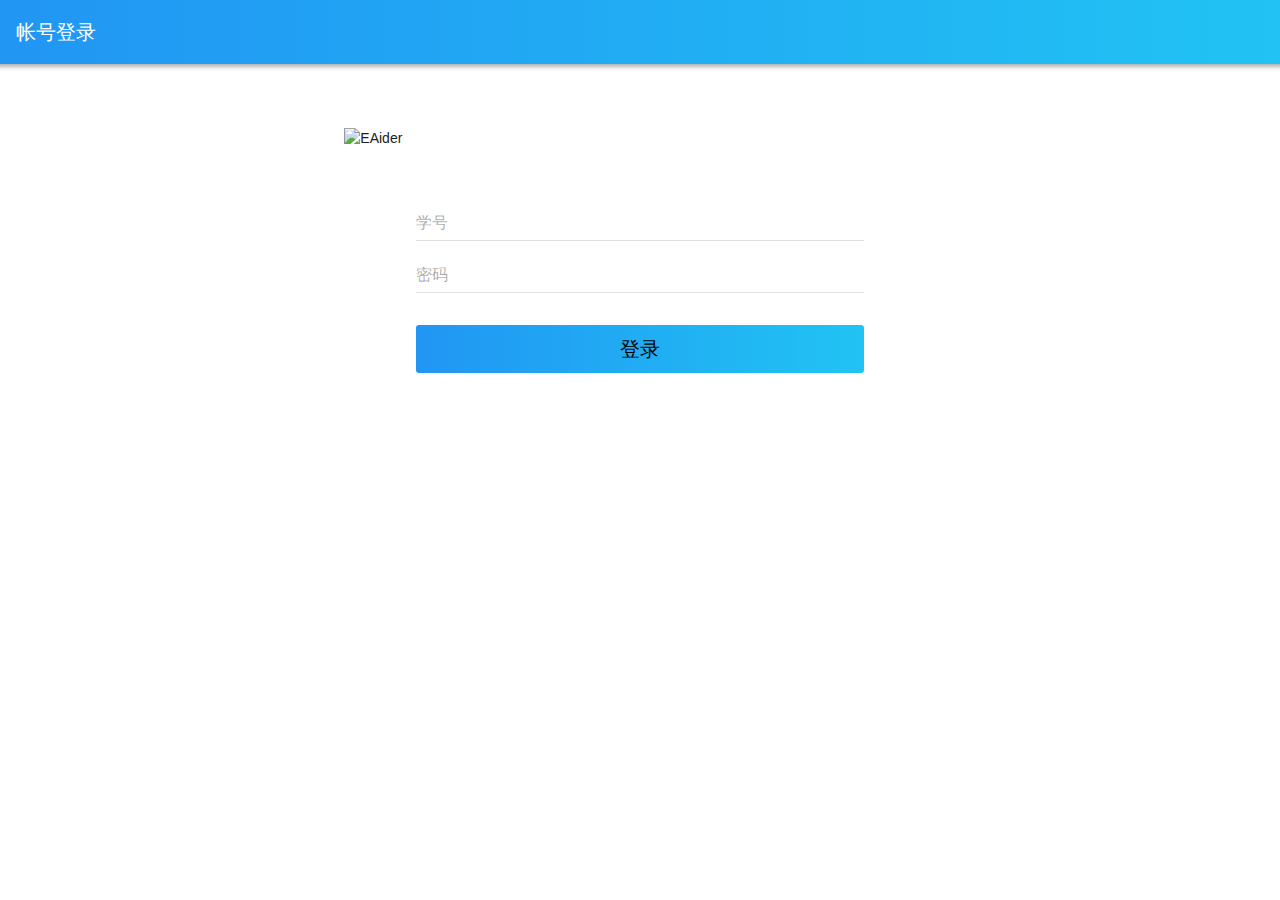
==== login.html @ 6209b35a "New logo Gradient background in login page Course message page created" ====
<!DOCTYPE html>
<html>

<head>
  <!-- Required meta tags-->
  <meta charset="utf-8">
  <meta name="viewport" content="width=device-width, initial-scale=1, maximum-scale=1, minimum-scale=1, user-scalable=no, minimal-ui, viewport-fit=cover">
  <meta name="apple-mobile-web-app-capable" content="yes">
  <!-- Color theme for statusbar -->
  <meta name="theme-color" content="#000">
  <!-- Your app title -->
  <title>登录</title>
  <!-- Path to Framework7 Library CSS -->
  <link rel="stylesheet" href="css/framework7.css">
  <link rel="stylesheet" href="css/framework7-icons.css">
  <link rel="stylesheet" href="css/style.css">
</head>

<body>
  <!-- App root element -->
  <div id="app">
    <div class="view view-main">
      <div data-name="home" class="page">

        <!-- Top Navbar -->
        <div class="navbar">
          <div class="navbar-inner sliding">
            <div class="title color-black">帐号登录</div>
          </div>
        </div>

        <!-- Scrollable page content -->
        <div class="page-content login-screen-content">
          <img src="src/logo.png" alt="EAider" id="logo">
          <form>
            <div class="list">
              <ul>
                <li class="item-content item-input">
                  <div class="item-inner">
                    <div class="item-input-wrap">
                      <input type="text" name="username" placeholder="学号">
                    </div>
                  </div>
                </li>
                <li class="item-content item-input">
                  <div class="item-inner">
                    <div class="item-input-wrap">
                      <input type="password" name="password" placeholder="密码">
                    </div>
                  </div>
                </li>
              </ul>
            </div>
            <div class="block">
              <p class="row">
                <button type="button" class="button button-big button-fill" id="logbton" style="margin-left: auto;margin-right: auto;">
                  <a href="#" class="icon external color-black size20">登录</a>
                </button>
              </p>
            </div>
          </form>
        </div>
      </div>
    </div>
  </div>
  <script src="js/framework7.min.js"></script>
  <script src="js/app.js"></script>
  <script src="js/jquery.min.js"></script>
  <script>
  </script>
</body>

</html>
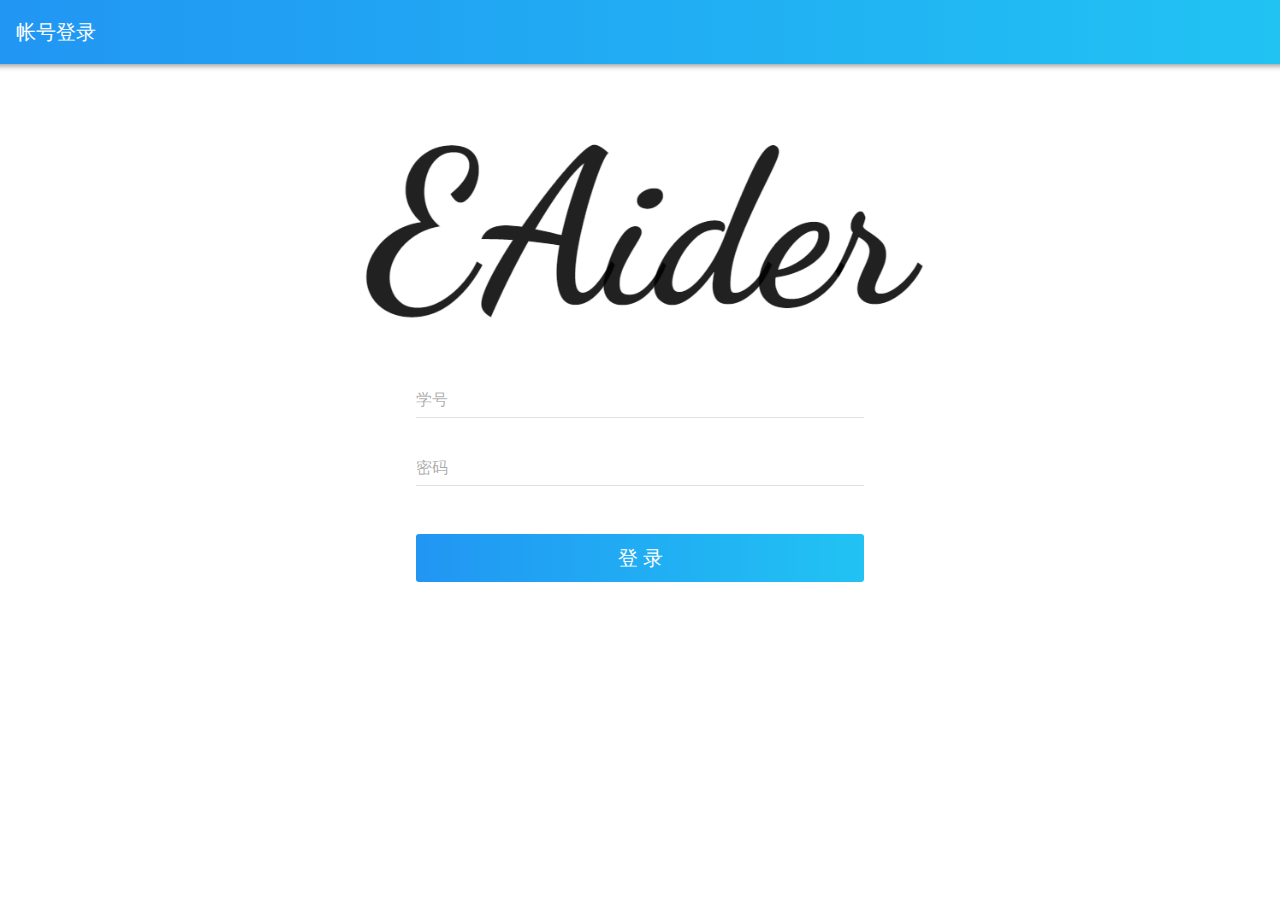
==== commit 6030d703: "Login page fix" ====
--- a/login.html
+++ b/login.html
@@ -25,7 +25,7 @@
         <!-- Top Navbar -->
         <div class="navbar">
           <div class="navbar-inner sliding">
-            <div class="title color-black">帐号登录</div>
+            <div class="title">帐号登录</div>
           </div>
         </div>
 
@@ -54,7 +54,7 @@
             <div class="block">
               <p class="row">
                 <button type="button" class="button button-big button-fill" id="logbton" style="margin-left: auto;margin-right: auto;">
-                  <a href="#" class="icon external color-black size20">登录</a>
+                  <a href="#" id="login_btn" class="icon external color-white">登 录</a>
                 </button>
               </p>
             </div>
--- a/css/style.css
+++ b/css/style.css
@@ -1,5 +1,8 @@
+body {
+  font-family: 黑体!important;
+}
 
-.size20 {
+#login_btn {
     font-size:20px;
 }
 
@@ -29,3 +32,7 @@
 .navbar, .button {
   background: linear-gradient(to right, #2196f3, #21c3f3) !important;
 }
+
+.login-screen-content .item-inner {
+  padding-bottom: 24px;
+}
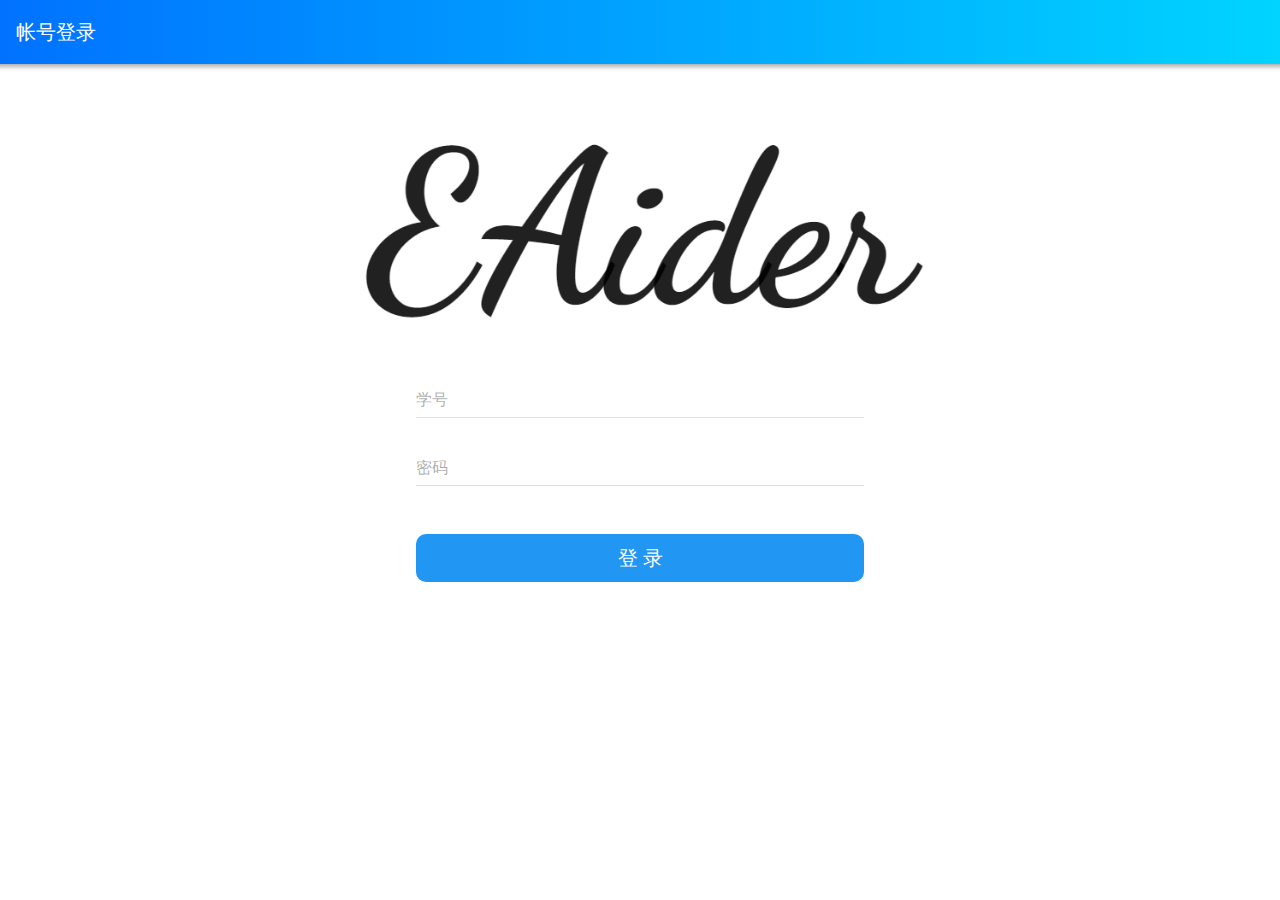
==== commit fc5ae971: "login" ====
--- a/login.html
+++ b/login.html
@@ -38,23 +38,25 @@
                 <li class="item-content item-input">
                   <div class="item-inner">
                     <div class="item-input-wrap">
-                      <input type="text" name="username" placeholder="学号">
+                      <input type="text" id="username" placeholder="学号">
                     </div>
+                    <span id="validate_username"></span>
                   </div>
                 </li>
                 <li class="item-content item-input">
                   <div class="item-inner">
                     <div class="item-input-wrap">
-                      <input type="password" name="password" placeholder="密码">
+                      <input type="password" id="password" placeholder="密码">
                     </div>
+                    <span id="validate_passwd"></span>
                   </div>
                 </li>
               </ul>
             </div>
             <div class="block">
               <p class="row">
-                <button type="button" class="button button-big button-fill" id="logbton" style="margin-left: auto;margin-right: auto;">
-                  <a href="#" id="login_btn" class="icon external color-white">登 录</a>
+                <button type="button" class="button button-big button-fill" id="login_btn" style="margin-left: auto;margin-right: auto;">
+                  <a href="#" class="icon external color-white">登 录</a>
                 </button>
               </p>
             </div>
@@ -66,6 +68,7 @@
   <script src="js/framework7.min.js"></script>
   <script src="js/app.js"></script>
   <script src="js/jquery.min.js"></script>
+  <script src="js/login.js" charset="utf-8"></script>
   <script>
   </script>
 </body>
--- a/css/framework7-icons.css
+++ b/css/framework7-icons.css
@@ -1 +1 @@
-@font-face{font-family:framework7 icons;font-style:normal;font-weight:400;src:url(../fonts/Framework7Icons-Regular.eot);src:local('Framework7 Icons'),local('Framework7Icons-Regular'),url(../fonts/Framework7Icons-Regular.woff2) format("woff2"),url(../fonts/Framework7Icons-Regular.woff) format("woff"),url(../fonts/Framework7Icons-Regular.ttf) format("truetype"),url(../fonts/Framework7Icons-Regular.svg) format("svg")}.f7-icons,.framework7-icons{font-family:framework7 icons;font-weight:400;font-style:normal;font-size:25px;line-height:1;letter-spacing:normal;text-transform:none;display:inline-block;white-space:nowrap;word-wrap:normal;direction:ltr;-webkit-font-smoothing:antialiased;text-rendering:optimizeLegibility;-moz-osx-font-smoothing:grayscale;-webkit-font-feature-settings:"liga";-moz-font-feature-settings:"liga=1";-moz-font-feature-settings:"liga";font-feature-settings:"liga";text-align:center}+@font-face{font-family:framework7 icons;font-style:normal;font-weight:400;src:url(../fonts/Framework7Icons-Regular.eot);src:local('Framework7 Icons'),local('Framework7Icons-Regular'),url(../fonts/Framework7Icons-Regular.woff2) format("woff2"),url(../fonts/Framework7Icons-Regular.woff) format("woff"),url(../fonts/Framework7Icons-Regular.ttf) format("truetype"),url(../fonts/Framework7Icons-Regular.svg) format("svg")}.f7-icons,.framework7-icons{font-family:framework7 icons;font-weight:400;font-style:normal;font-size:25px;line-height:1;letter-spacing:normal;text-transform:none;display:inline-block;white-space:nowrap;word-wrap:normal;direction:ltr;-webkit-font-smoothing:antialiased;text-rendering:optimizeLegibility;-moz-osx-font-smoothing:grayscale;-webkit-font-feature-settings:"liga";-moz-font-feature-settings:"liga=1";-moz-font-feature-settings:"liga";font-feature-settings:"liga";text-align:center}
--- a/css/style.css
+++ b/css/style.css
@@ -2,17 +2,30 @@
   font-family: 黑体!important;
 }
 
+.page-content#tab4, .page-content#tab5 {
+  padding-top: 0;
+}
+
+.footer-padding {
+  height:56px;
+}
+
 #login_btn {
     font-size:20px;
+    border-radius: 10px;
 }
 
 .login-screen-content {
   padding: 24px;
 }
 
-.item-title-row {
-  padding-right: 0px !important;
-  background-image: none !important;
+#app .timeline-item-content {
+  width: 100%;
+}
+
+#app .item-title-row {
+  padding-right: 0px;
+  background-image: none ;
 }
 
 .item-subtitle {
@@ -29,10 +42,144 @@
   padding-top: 64px;
 }
 
-.navbar, .button {
-  background: linear-gradient(to right, #2196f3, #21c3f3) !important;
+#app .navbar, #app .toolbar {
+  background: linear-gradient(90deg, #0072ff 0%, #00d4ff 100%);
 }
 
 .login-screen-content .item-inner {
   padding-bottom: 24px;
 }
+
+#app .media-list {
+  margin: 0;
+}
+
+.fab {
+  margin-bottom: 63px;
+}
+
+#tab4 .navbar .navbar-inner {
+  text-align: center;
+}
+
+/* fallback */
+@font-face {
+  font-family: 'Material Icons';
+  font-style: normal;
+  font-weight: 400;
+  src: url(https://fonts.gstatic.com/s/materialicons/v38/flUhRq6tzZclQEJ-Vdg-IuiaDsNc.woff2) format('woff2');
+}
+
+.material-icons {
+  font-family: 'Material Icons';
+  font-weight: normal;
+  font-style: normal;
+  font-size: 24px;
+  line-height: 1;
+  letter-spacing: normal;
+  text-transform: none;
+  display: inline-block;
+  white-space: nowrap;
+  word-wrap: normal;
+  direction: ltr;
+  -webkit-font-feature-settings: 'liga';
+  -webkit-font-smoothing: antialiased;
+}
+
+#lost_and_found_select, .gridcenter {
+  display: grid;
+  align-items: center;
+}
+
+#lost_and_found_select button {
+  height: 6rem;
+}
+
+.lost_and_found_report_popup textarea {
+  border: aliceblue solid 0.5px;
+  margin-bottom: 10px;
+}
+
+#countdown {
+  text-align: center;
+  font-size: 20px;
+}
+
+#countdown b {
+  font-size: 22px;
+}
+
+.tools-icon {
+  width: 23%;
+  height: 24px;
+  display: inline-grid;
+  text-align: center;
+}
+
+#tab5 .tools-icon span {
+  margin-left: 0;
+}
+
+#tab6 .gridcenter {
+  height: 50%;
+}
+
+.profile {
+  display: block;
+  object-fit: cover;
+  height: auto;
+  width: 133px;
+  margin: auto;
+}
+
+.col-50 .list ul:before, .col-50 .list ul:after {
+  content: none;
+}
+
+.profile-list {
+  margin: 2px;
+}
+
+#tab6 .button {
+  border-radius: 0;
+  background: white;
+  border-color: white;
+  color: black;
+  box-shadow: 0 1px 3px rgba(0, 0, 0, 0.12), 0 1px 2px rgba(0, 0, 0, 0.24);
+  height: 64px;
+}
+
+.bulletin_info_popup h2 {
+  text-align: center;
+}
+
+.bulletin_info_popup p {
+  font-size: 16px;
+  white-space: pre-wrap;
+  line-height: 30px;
+  text-indent: 32px;
+}
+
+.lost_and_found_info_popup .block {
+  text-align: center;
+}
+
+.lost_and_found_info_popup img {
+  max-width: 100%;
+  max-height: 100%;
+}
+
+.lost_and_found_create_popup .no-hairlines-md a {
+  height: 36px;
+  width: 36px;
+  background-color: rgba(0, 0, 0, 0.05);
+  border-radius: 50%;
+  display: inline-block;
+}
+
+.lost_and_found_create_popup .no-hairlines-md a .icon {
+  height: 100%;
+  width: 100%;
+  font-size: 36px;
+  color: white;
+}
